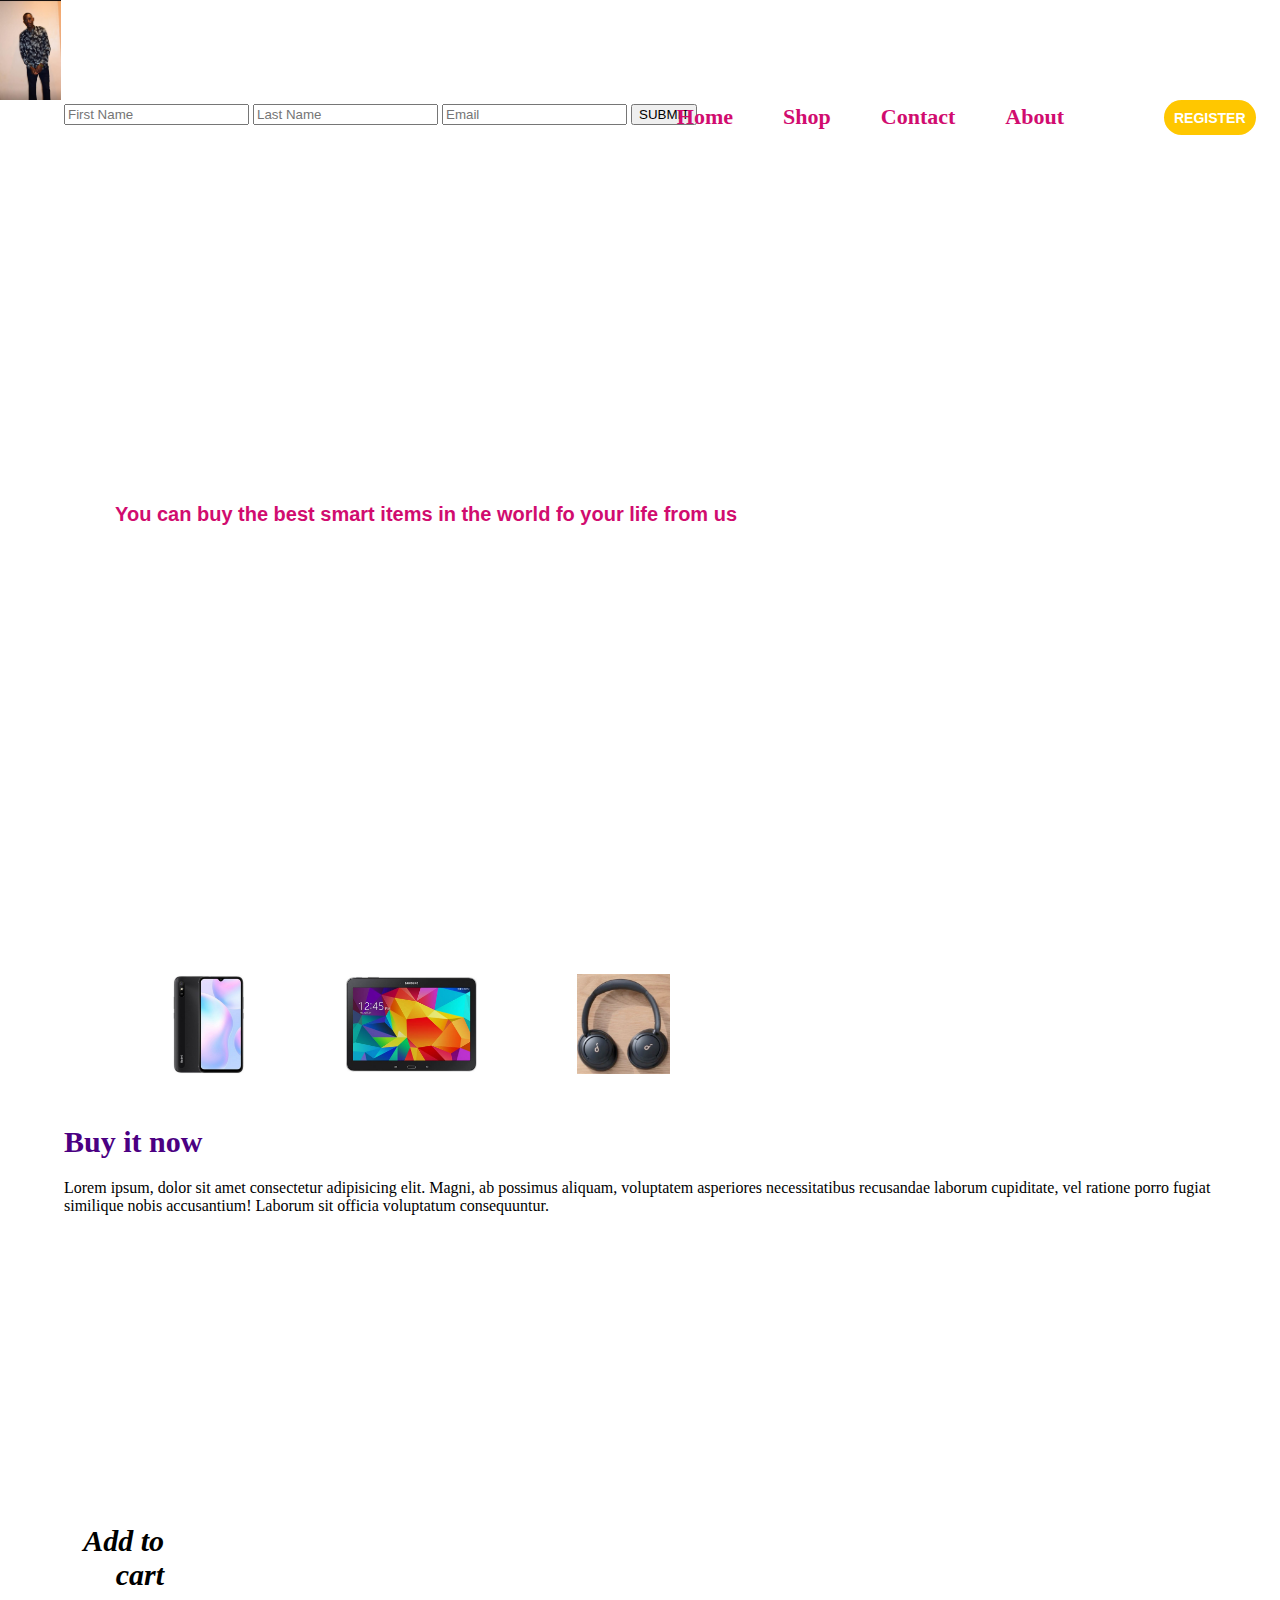
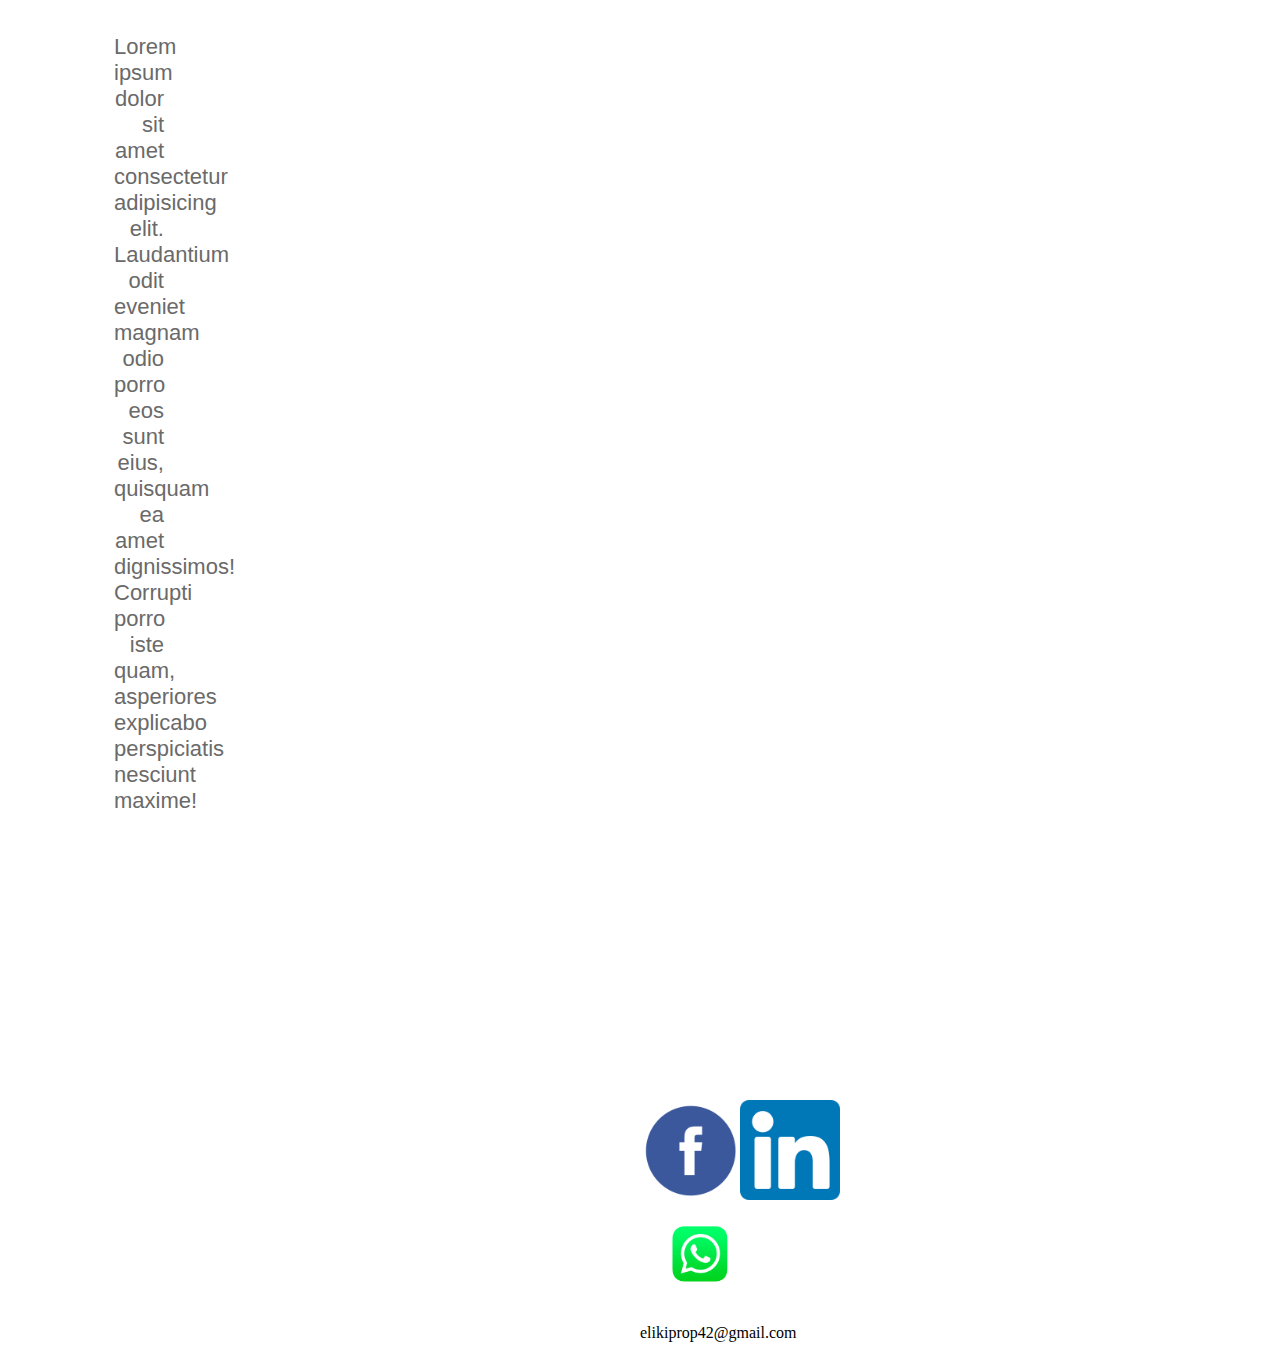
==== index.html @ 95f1fbe6 "E-commerce site" ====
<!DOCTYPE html>
<html>
  <head>
    <title>Home</title>
    <link rel="stylesheet" type="text/css" href="styles.css" />
  </head>
  <style>
    img {
      max-width: 5000px;
      max-height: 100px;
      float: 100px left;
      align-items: center;
      object-position: 100%;
    }
    icon {
      max-width: 5000px;
      max-height: 100px;
      float: 100px left;
      align-items: center;
      object-position: 100%;
    }
  </style>
  <body>
    <img src="my image.jpg" />
    <span class="hero"></span>
    <div class="all">
      <nav class="navbar">
        <div class="pages">
          <a href="#">Home</a><a href="#">Shop</a><a href="#">Contact</a
          ><a href="#">About</a>
        </div>
        <button class="register"><a href="#"></a>REGISTER</button>
      </nav>
      <div class="header">
        <h1>SHOP YOUR SMART ITEMS</h1>
        <p>
          You can buy the best smart items in the world fo your life from us
        </p>
      </div>
      <div class="products">
        <img class="img1" src="phone.jpg" />
        <img class="img2" src="tablet.jpg" />
        <img class="img3" src="headphone.jpg" />
      </div>
      <div class="buy">
        <h1>Buy it now</h1>
        <p>
          Lorem ipsum, dolor sit amet consectetur adipisicing elit. Magni, ab
          possimus aliquam, voluptatem asperiores necessitatibus recusandae
          laborum cupiditate, vel ratione porro fugiat similique nobis
          accusantium! Laborum sit officia voluptatum consequuntur.
        </p>
      </div>
      <div class="cart">
        <h1>Add to cart</h1>
        <p>
          Lorem ipsum dolor sit amet consectetur adipisicing elit. Laudantium
          odit eveniet magnam odio porro eos sunt eius, quisquam ea amet
          dignissimos! Corrupti porro iste quam, asperiores explicabo
          perspiciatis nesciunt maxime!
        </p>
      </div>
      <form class="form">
        <input
          class="firtsname"
          autocomplete="off"
          placeholder="First Name"
          type="text"
        />
        <input
          class="lastname"
          autocomplete="off"
          placeholder="Last Name"
          type="text"
        />
        <input
          class="email"
          autocomplete="off"
          placeholder="Email"
          type="text"
        />
        <button class="submit" type="SUBMIT">SUBMIT</button>
      </form>
    </div>
    <div class="icons">
      <div class="button">
        <img src="facebook.png" /><img src="linkedin.png" /><img
          src="whatsapp.png"
        />
        <p>elikiprop42@gmail.com</p>
      </div>
    </div>
  </body>
</html>
---- styles.css ----
body{
    position:absolute;
    height: 2300px;
    margin:0 ;
    padding:0 ;
    left: 0;
    right: 0;
    font-family: Roboto;
}
a{text-decoration: none;
}
.all{
    position: absolute;
    width: 90%;
    margin-left: 5%;
    margin-right: 5%;
}
.hero{
    width: 100px;
    bottom: 1000px;
    height: 70px;
    background: #fcd139;
}
.navbar{
    position: absolute;
    width: 100px;
    top:20px ;
}
.navbar img{
    cursor: pointer;
}
.pages { 
float: right;
position: relative;
bottom: 20px;
left: 900px;
}
.pages a{
    margin-left: 50px;
    font-family:roboto ;
    font-weight: bold;
    font-size: 22px;
    line-height: 26px;
    color: #d10c6f;
}
.register{
    position: absolute;
    left: 1100px;
    bottom: 15px;
    height:35px;
    background: #ffc700;
    border: 1px;
    border-radius: 18px;
    font-weight: bold;
    font-size: 14px;
    color: #ffffff;
}
.register{
    color: #ffffff;
    padding: 10px 10px;
}
.header{
    position: absolute;
    top: 174px;
    width: 100%;
    margin-left: 4%;
}
.header h1{
width: 100%;
left: 0px;
font-style: normal;
font-weight: bold;
font-size: 44px;
line-height: 44px;
color: #ffffff;
margin-top:150px ;
}
.header p{
margin-left: 5px;
width: 100%;
font-family: sans-serif;
font-weight: bold;
font-size: 20px;
line-height: 26px;
color: #d10c6f;
}
.products{
    display: flex;
    flex-direction: row;
    align-items: flex-start;
    position: absolute;
    height: 690px;
    left: 5%;
    right: 5%;
    top: 820px;
    width: 500px;
}
.img1, .img2, .img3{
    margin: 50px;
    background-color: #ffc700;
}
.buy{
    position: absolute;
    width: 100%;
    top: 1000px;
}
.buy h1{
    font-weight: bold;
    font-size: 30px;
    line-height: 35px;
    color: indigo;
}
.icons{

    position: absolute;
    display: flex;
    flex-direction: row;
    display: flex;
    align-items: flex-start;
    width: 300px;
    height: 150px;
    bottom: -500px;
    float: left;
    left: calc(50%);
}
.cart{
    position: absolute;
    top: 1400px;
    text-align: right;
    width: 100px;
}
.cart h1{
    font-style: italic;
    font-weight: bold;
    font-size: 30px;
    text-align: right;
    color: #000000;
}
.cart p{
    position: absolute;
    right: 0;
    width: 50%;
    font-family: sans-serif;
    font-size: 22px;
    line-height: 26px;
    text-align: right;
    color: #6a6a6a;
}
.icons{
    max-width: 500px;
    max-height: 100px;
    float: left;
    object-position: 100%
}
.buttom img{
    width: 53px;
    height: 53px;
    margin: 5px;
}
.buttom p{
    display: flex;
    flex-direction: column;
    position: absolute;
    top: 60px;
    left: 20px;
    color: aqua;
}
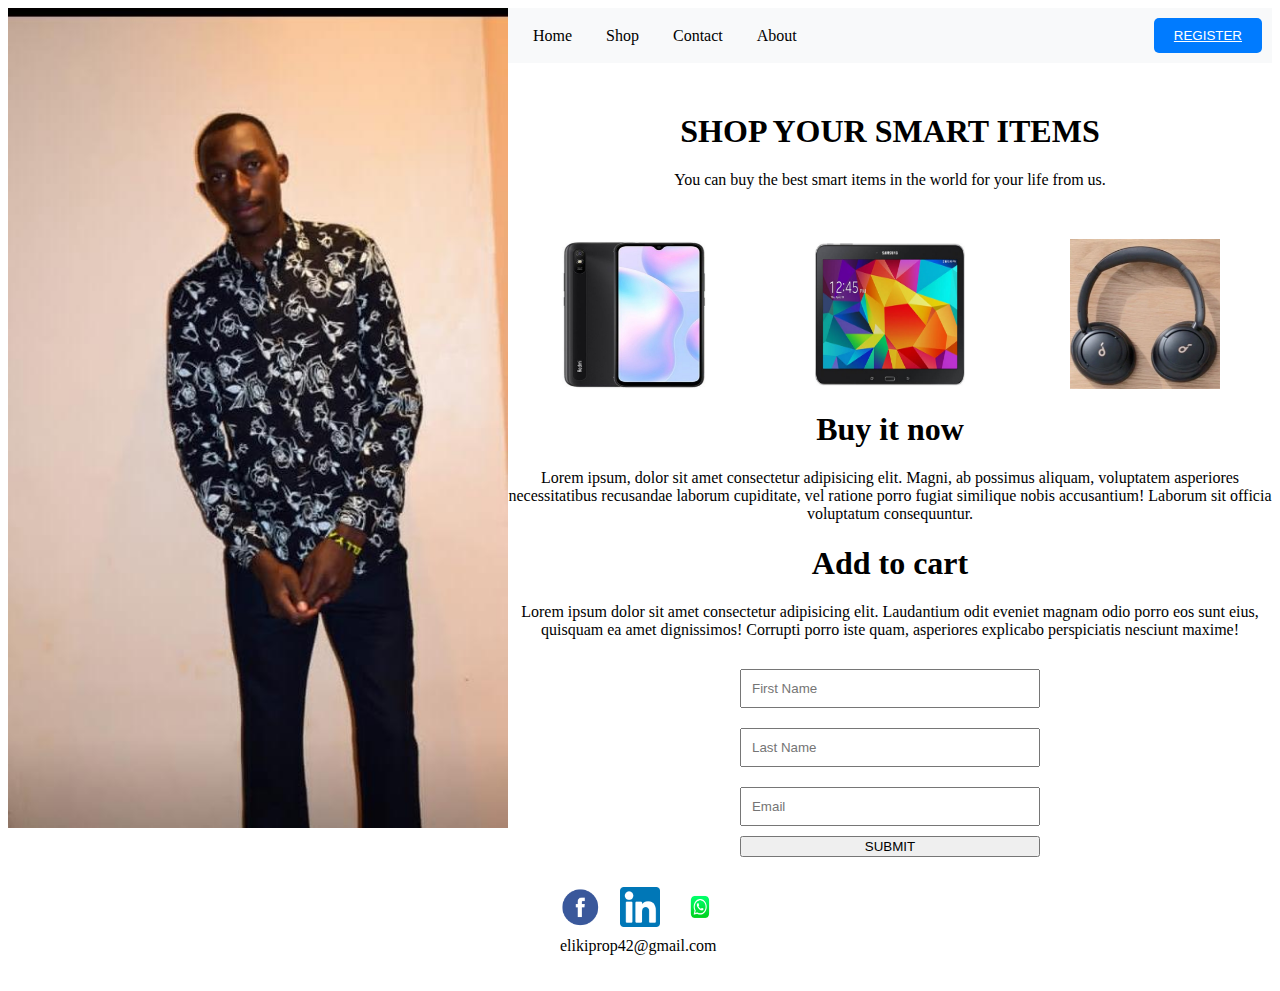
==== commit 40ca2e60: "routing it to different pages" ====
--- a/index.html
+++ b/index.html
@@ -6,42 +6,115 @@
   </head>
   <style>
     img {
-      max-width: 5000px;
-      max-height: 100px;
-      float: 100px left;
+      max-width: 500px;
+      height: auto;
+      float: left;
       align-items: center;
-      object-position: 100%;
+      object-position: center;
     }
-    icon {
-      max-width: 5000px;
-      max-height: 100px;
-      float: 100px left;
+
+    .icons img {
+      width: 40px;
+      height: 40px;
+      margin: 10px;
+    }
+
+    .navbar {
+      display: flex;
+      justify-content: space-between;
       align-items: center;
-      object-position: 100%;
+      background-color: #f8f9fa;
+      padding: 10px;
+    }
+
+    .navbar .pages a {
+      margin: 0 15px;
+      text-decoration: none;
+      color: #000;
+    }
+
+    .register {
+      padding: 10px 20px;
+      background-color: #007bff;
+      color: white;
+      border: none;
+      border-radius: 5px;
+    }
+
+    .header {
+      text-align: center;
+      margin: 50px 0;
+    }
+
+    .products {
+      display: flex;
+      justify-content: space-around;
+      margin: 20px 0;
+    }
+
+    .products img {
+      width: 150px;
+      height: 150px;
+    }
+
+    .buy, .cart {
+      text-align: center;
+      margin: 20px 0;
+    }
+
+    .form {
+      display: flex;
+      flex-direction: column;
+      width: 300px;
+      margin: 20px auto;
+    }
+
+    .form input {
+      margin: 10px 0;
+      padding: 10px;
+    }
+
+    .icons {
+      display: flex;
+      justify-content: center;
+      align-items: center;
+      margin: 20px 0;
+    }
+
+    .button p {
+      margin-left: 10px;
     }
   </style>
   <body>
-    <img src="my image.jpg" />
+    <img src="my image.jpg" alt="Main Image" />
     <span class="hero"></span>
+
     <div class="all">
       <nav class="navbar">
         <div class="pages">
-          <a href="#">Home</a><a href="#">Shop</a><a href="#">Contact</a
-          ><a href="#">About</a>
+          <a href="index.html">Home</a>
+          <a href="shop.html">Shop</a>
+          <a href="contact.html">Contact</a>
+          <a href="about.html">About</a>
         </div>
-        <button class="register"><a href="#"></a>REGISTER</button>
+        <button class="register">
+          <a href="register.html" style="color: white;">REGISTER</a>
+        </button>
       </nav>
+
       <div class="header">
         <h1>SHOP YOUR SMART ITEMS</h1>
         <p>
-          You can buy the best smart items in the world fo your life from us
+          You can buy the best smart items in the world for your life from us.
         </p>
       </div>
+
       <div class="products">
-        <img class="img1" src="phone.jpg" />
-        <img class="img2" src="tablet.jpg" />
-        <img class="img3" src="headphone.jpg" />
+        <img class="img1" src="phone.jpg" alt="Phone" />
+        <img class="img2" src="tablet.jpg" alt="Tablet" />
+        <img class="img3" src="headphone.jpg" alt="Headphone" />
       </div>
+
       <div class="buy">
         <h1>Buy it now</h1>
         <p>
@@ -51,6 +124,7 @@
           accusantium! Laborum sit officia voluptatum consequuntur.
         </p>
       </div>
+
       <div class="cart">
         <h1>Add to cart</h1>
         <p>
@@ -60,9 +134,10 @@
           perspiciatis nesciunt maxime!
         </p>
       </div>
+
       <form class="form">
         <input
-          class="firtsname"
+          class="firstname"
           autocomplete="off"
           placeholder="First Name"
           type="text"
@@ -79,14 +154,15 @@
           placeholder="Email"
           type="text"
         />
-        <button class="submit" type="SUBMIT">SUBMIT</button>
+        <button class="submit" type="submit">SUBMIT</button>
       </form>
     </div>
+
     <div class="icons">
       <div class="button">
-        <img src="facebook.png" /><img src="linkedin.png" /><img
-          src="whatsapp.png"
-        />
+        <img src="facebook.png" alt="Facebook" />
+        <img src="linkedin.png" alt="LinkedIn" />
+        <img src="whatsapp.png" alt="WhatsApp" />
         <p>elikiprop42@gmail.com</p>
       </div>
     </div>
